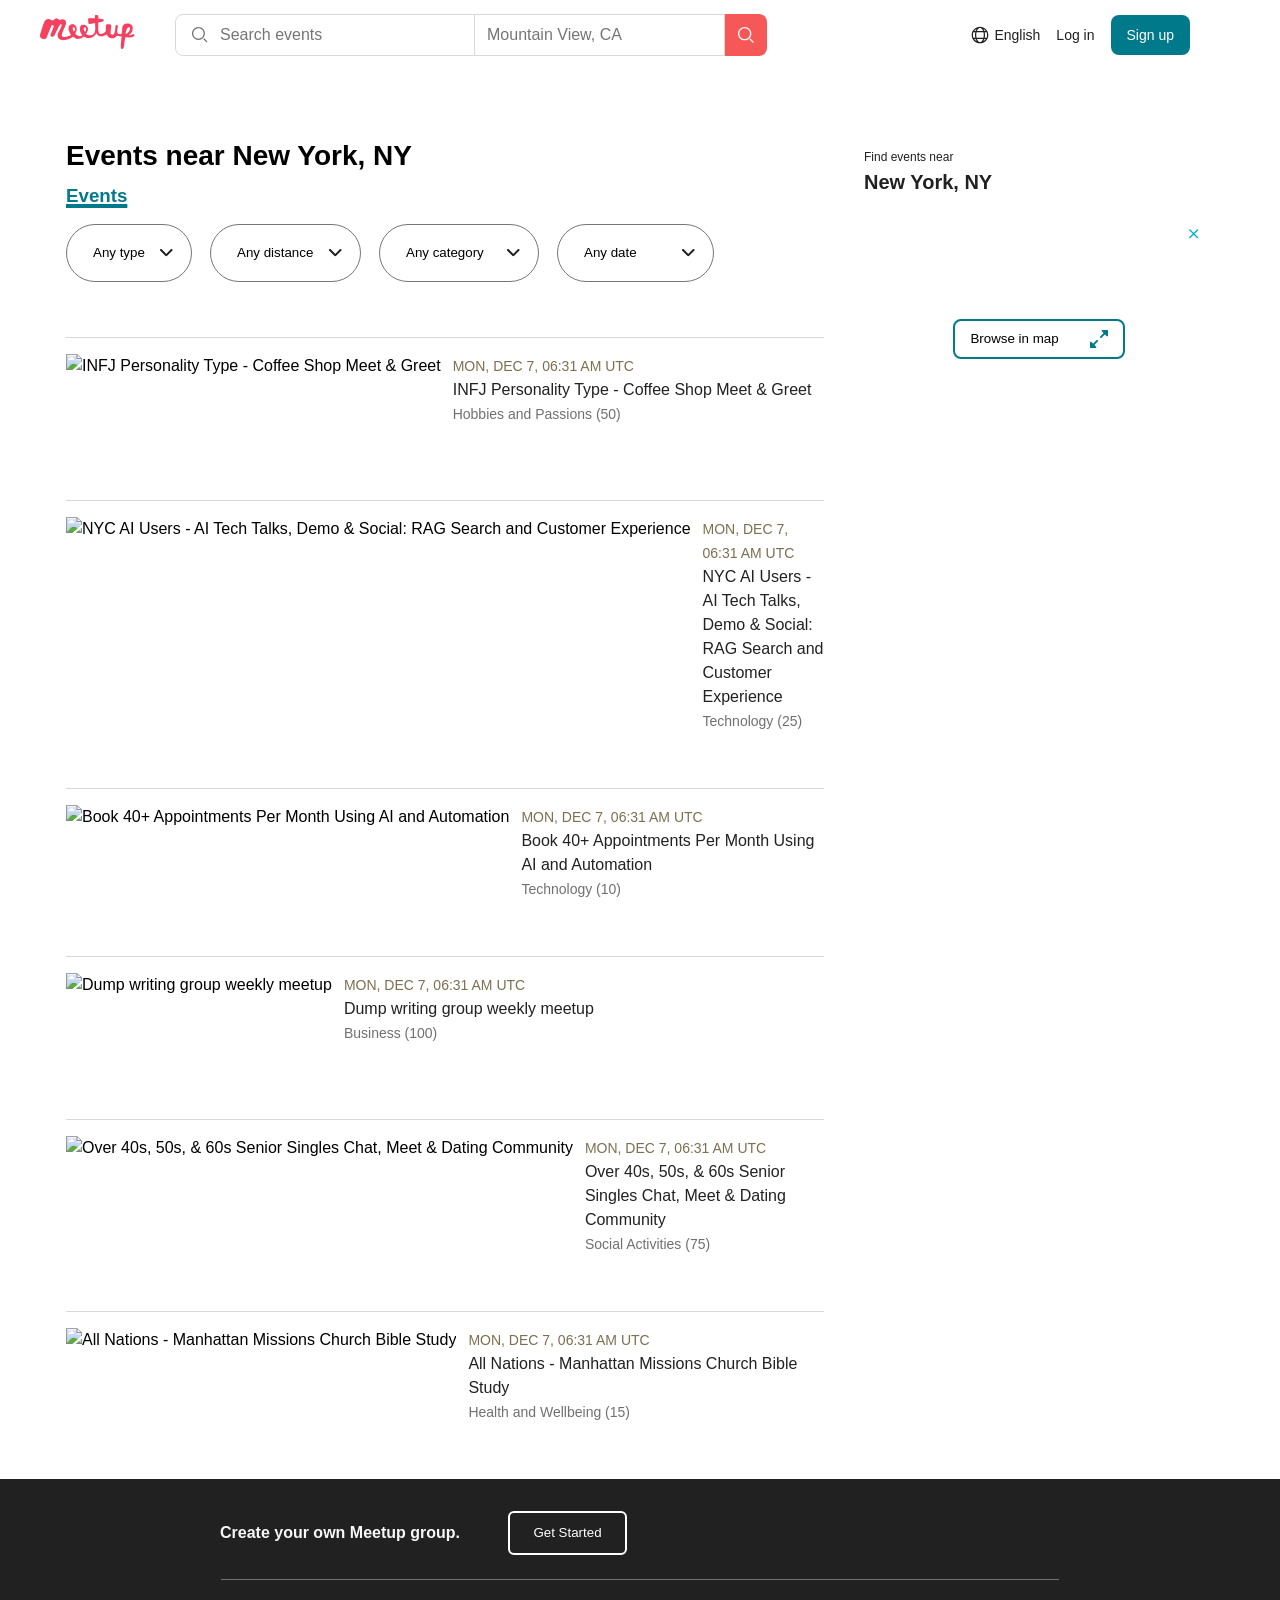
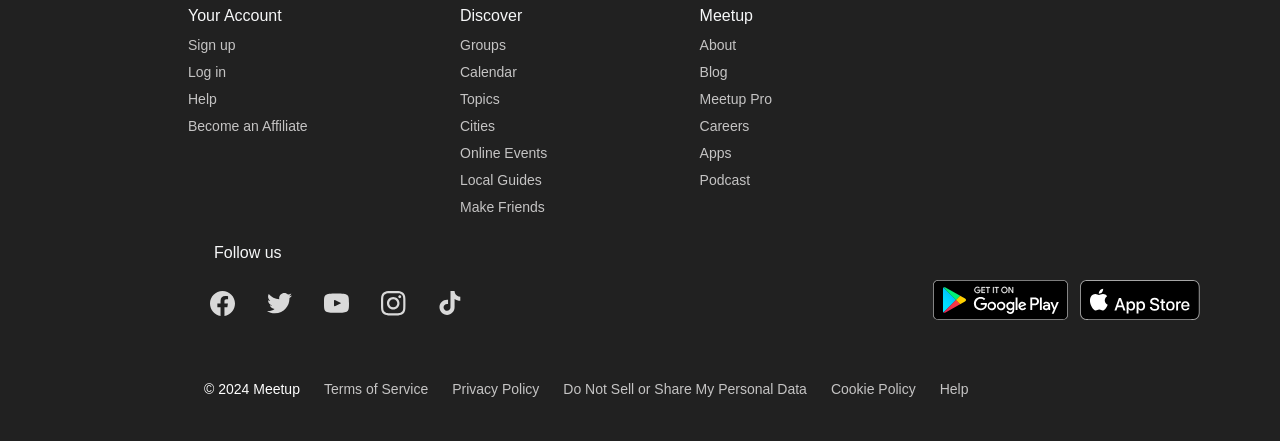
==== events.html @ 15247683 "Update project" ====
<!doctype html>
<html lang="en">
  <head>
    <meta charset="UTF-8" />
    <meta name="viewport" content="width=device-width, initial-scale=1.0" />
    <title>Document</title>
    <link rel="stylesheet" href="./css/style.css" />
    <link rel="stylesheet" href="./css/events.css" />
  </head>
  <body>

     <header class="header">
      <div class="header__container-desc">
        <div class="header__left">
          <a href="./index.html" class="logo">
            <img src="./assets/logos/SVG.png" alt="Meetup" />
          </a>

          <form class="search-form">
            <div class="search-form__field">
              <img
                class="search-form__icon"
                src="./assets/icons/features/search_gray.svg"
                alt=""
              />
              <input type="text" placeholder="Search events" />
            </div>

            <div class="search-form__location">
              <input type="text" placeholder="Mountain View, CA" />
            </div>

            <button class="search-form__button" type="submit">
              <img src="./assets/icons/features/Vector.svg" alt="Search" />
            </button>
          </form>
        </div>

        <div class="header__right">
          <a href="#" class="header__language">
            <img src="./assets/icons/ui/globus.svg" alt="" />
            <span>English</span>
          </a>

          <a href="/login" class="login">Log in</a>
          <a href="">
            <button class="sign" type="submit">Sign up</button>
          </a>
        </div>
      </div>
       <div class="header__container-mob">
        <div class="header__left">
          <a href="./index.html" class="logo">
            <img src="./assets/logos/SVG.png" alt="Meetup"/>
            </a>
          <div class="header__links">
          <a href="#" class="header__language">
            <img src="./assets/icons/ui/globus.svg" alt="" />
            <span>English</span>
          </a>

          <a href="#" class="login">Log in</a>
          
            <button class="sign" type="submit">Sign up</button>
          </a>
          </div>
        </div>
        <div class="header__right">
          <form class="search-form">
            <div class="search-form__field">
              <img
                class="search-form__icon"
                src="./assets/icons/features/search_gray.svg"
                alt=""
              />
              <input type="text" placeholder="Search events" />
            </div>

            <div class="search-form__location">
              <input type="text" placeholder="Mountain View, CA" />
            </div>

            <button class="search-form__button" type="submit">
              <img src="./assets/icons/features/Vector.svg" alt="Search" />
            </button>
          </form>
        </div>
      </div>
    </header>
<section class="events-page">
  <div class="container__events-page">

    <div class="event-page__layout">

      <div class="events-page__content-left">

        <h2 class="titel events-page__titel">
          Events near New York, NY
        </h2>

        <h3 class="events-pages-subtitle">Events</h3>

        <div class="filter-events">
          <select class="typeFilter">
            <option value="all">Any type</option>
            <option value="offline">Offline</option>
            <option value="online">Online</option>
          </select>

          <select class="distanceFilter">
            <option value="all">Any distance</option>
            <option value="5">5 km</option>
            <option value="15">15 km</option>
            <option value="25">25 km</option>
            <option value="50">50 km</option>
          </select>

          <select class="categoryFilter">
            <option value="all">Any category</option>
            <option value="Technology">Technology</option>
            <option value="Business">Business</option>
            <option value="Hobbies and Passions">Hobbies and Passions</option>
            <option value="Social Activities">Social Activities</option>
          </select>

          <select class="dateFilter">
            <option value="all">Any date</option>
            <option value="Today">Today</option>
            <option value="Tomorrow">Tomorrow</option>
            <option value="This week">This week</option>
            <option value="This weekend">This weekend</option>
             <option value="Next week">Next week</option>
          </select>
        </div>


        <!-- filtering for the mobile version -->
          <div class="filter-events__mobile">
          <select class="typeFilter-mobile">
            <option value="all">Any type</option>
            <option value="offline">Offline</option>
            <option value="online">Online</option>
          </select>

          <select class="distanceFilter-mobile">
            <option value="all">Any distance</option>
            <option value="5">5 km</option>
            <option value="15">15 km</option>
            <option value="25">25 km</option>
            <option value="50">50 km</option>
          </select>

          <select class="categoryFilter-mobile">
            <option value="all">Any category</option>
            <option value="Technology">Technology</option>
            <option value="Business">Business</option>
            <option value="Hobbies and Passions">Hobbies and Passions</option>
            <option value="Social Activities">Social Activities</option>
          </select>

          <select class="dateFilter-mobile">
            <option value="all">Any date</option>
            <option value="Today">Today</option>
            <option value="Tomorrow">Tomorrow</option>
            <option value="This week">This week</option>
            <option value="This weekend">This weekend</option>
             <option value="Next week">Next week</option>
          </select>
        </div>

        <section class="events">
          <div class="events__list"></div>
        </section>

      </div>

      <div class="events-page__content-right">
        
        <span class="events-page__laben">
          Find events near
        </span>
        
        <h3 class="events-page__location">
          New York, NY
        </h3>
        
        <div class="map">
          
          <img src="" alt="" class="events-near__icon">
          <iframe
            src="https://www.google.com/maps/embed?pb=!1m14!1m12!1m3!1d20429.08057670783!2d8.6039438!3d50.20535185!2m3!1f0!2f0!3f0!3m2!1i1024!2i768!4f13.1!5e0!3m2!1sde!2sde!4v1780585894443!5m2!1sde!2sde"
            style="border:0;"
            allowfullscreen=""
            loading="lazy">
          </iframe> 
      
           <button class="btn__map">
            Browse in map <img class="btn-expand__icon" src="./assets/icons/second-page/expandMapIcon.svg" alt="">
          </button> 
      
           <a class="map__close" href="#">
            <img src="./assets/icons/second-page/Vector.svg" alt="">
          </a>
      
        </div>
      
      </div>
      
      </div>
      
      </div>
    </div>

  </div>
    

    <script src="./js/index.js"></script>
  
 <footer class="footer">
      <div class="footer__container">
  <div class="footer__top">
        <p class="footer__cta">Create your own Meetup group.</p>
        <button class="footer__btn">Get Started</button>
      </div>
      <!-- линия -->
       <div class="footer__divider"></div>
       <div class="footer__nav">
        <div class="footer__column">
          <h4 class="footer__title">Your Account</h4>
          <ul class="footer__list">
            <li class="footer__item">
              <a href="" class="footer__link">Sign up</a>
            </li>
            <li class="footer__item">
              <a href="" class="footer__link">Log in</a>
            </li>
            <li class="footer__item">
              <a href="" class="footer__link">Help</a>
            </li>
            <li class="footer__item">
              <a href="" class="footer__link">Become an Affiliate</a>
            </li>
          </ul>
        </div>

          <div class="footer__column">
          <h4 class="footer__title">Discover</h4>
          <ul class="footer__list">
            <li class="footer__item">
              <a href="" class="footer__link">Groups</a>
            </li>
            <li class="footer__item">
              <a href="" class="footer__link">Calendar</a>
            </li>
            <li class="footer__item">
              <a href="" class="footer__link">Topics</a>
            </li>
            <li class="footer__item">
              <a href="" class="footer__link">Cities</a>
            </li>
            <li class="footer__item">
              <a href="" class="footer__link">Online Events</a>
            </li>
            <li class="footer__item">
              <a href="" class="footer__link">Local Guides</a>
            </li>
            <li class="footer__item">
              <a href="" class="footer__link">Make Friends</a>
            </li>
          </ul>
        </div>

          <div class="footer__column">
          <h4 class="footer__title">Meetup</h4>
          <ul class="footer__list">
            <li class="footer__item">
              <a href="" class="footer__link">About</a>
            </li>
            <li class="footer__item">
              <a href="" class="footer__link">Blog</a>
            </li>
            <li class="footer__item">
              <a href="" class="footer__link">Meetup Pro</a>
            </li>
            <li class="footer__item">
              <a href="" class="footer__link">Careers</a>
            </li>
             <li class="footer__item">
              <a href="" class="footer__link">Apps</a>
            </li>
             <li class="footer__item">
              <a href="" class="footer__link">Podcast</a>
            </li>
          </ul>
        </div>
      </div>
      <div class="footer__social">
        <h4 class="footer__social-title">Follow us</h4>
      </div>
      <div class="footer__social-items">
        <div class="footer__social-list">
          <img src="./assets/icons/social/facebook.svg" alt="facebook" class="footer__facebook">
          <img src="./assets/icons/social/twitter.svg" alt="twitter" class="footer__twitter">
          <img src="./assets/icons/social/youtube.svg" alt="" class="footer__youtube">
          <img src="./assets/icons/social/instagram.svg" alt="" class="footer__instagram">
          <img src="./assets/icons/social/tiktok.svg" alt="" class="footer__tiktok">
        </div>
        <div class="footer__social-link">
          <a id="google" href="#google">
            <img src="./assets/store-badges/Google-play.svg" alt="">
          </a>
           <a id="apple" href="#apple">
            <img src="./assets/store-badges/apple-store.svg" alt="">
          </a>
        </div>
      </div>
      <div class="footer__bottom">
       <span class="footer__copyright">© 2024 Meetup</span>
       <a href="" class="footer__police-link">Terms of Service</a>
       <a href="" class="footer__police-link">Privacy Policy</a>
       <a href="" class="footer__police-link">Do Not Sell or Share My Personal Data</a>
       <a href="" class="footer__police-link">Cookie Policy</a>
       <a href="" class="footer__police-link">Help</a>
      </div>
    </div>
   
    </footer>

    <script src="./js/index.js"></script>
  </body>
</html>
---- css/style.css ----
* {
  margin: 0;
  padding: 0;
  box-sizing: border-box;
  font-family: 'Roboto', sans-serif;
  line-height: 24px;
}
body {
  font-family: 'Roboto', sans-serif;
}

.container {
  max-width: 1192px;
  margin: 0 auto;
  padding: 0 24px;
}
/* @media (max-width: 393px) {
  .container {
    max-width: 363px;
  }
} */

.title {
  font-size: 28px;
  font-weight: 600;
  color: #212121;
}
@media (max-width: 768px) {
  .title {
    font-size: 20px;
  }
}
/* @media (max-width: 393px) {
  .container {
    margin: 0 auto;
  }
} */
---- css/events.css ----
.header__container-desc {
  display: flex;
  justify-content: space-between;
  align-items: center;
  max-width: 1512px;
  padding: 0 40px;
  margin: 14px auto 0 auto;
}
.header__container-mob {
  display: none;
}

.header__left {
  display: flex;
  align-items: center;
  gap: 40px;
  width: 400px;
}
.logo {
  position: relative;
  z-index: 1000;
  pointer-events: auto;
}

.search-form {
  display: flex;
  align-items: center;
}

.search-form__field,
.search-form__location {
  display: flex;
  align-items: center;
  height: 42px;
  border: 1px solid #d9d9d9;
  background: #fff;
}

.search-form__field {
  width: 300px;
  border-radius: 8px 0 0 8px;
  @media (max-width: 768px) {
    width: 230px;
  }
  @media (max-width: 768px) {
    width: 170px;
  }
  @media (max-width: 768px) {
    /* width: 150px; */
  }
}

.search-form__location {
  width: 250px;
  border-left: none;
  @media (max-width: 768px) {
    width: 200px;
  }
  @media (max-width: 768px) {
    display: none;
  }
  @media (max-width: 768px) {
    display: none;
  }
}

.search-form__icon {
  width: 16px;
  height: 16px;
  margin-left: 16px;
}

.search-form input {
  border: none;
  outline: none;
  padding: 0 12px;
  width: 100%;
  font-size: 16px;
}

.search-form__button {
  width: 42px;
  height: 42px;
  border: none;
  background: #f65858;
  border-radius: 0 8px 8px 0;
  cursor: pointer;

  display: flex;
  align-items: center;
  justify-content: center;
}

.search-form__button img {
  width: 16px;
  height: 16px;
}
.header__language {
  display: flex;
  align-items: center;
  gap: 4px;
  text-decoration: none;
}
.header__language img {
  transition: transform 0.4s ease;
  @media (max-width: 768px) {
    display: none;
  }
  @media (max-width: 768px) {
    display: block;
  }
}
.header__language img:hover {
  transform: rotate(360deg) scale(1.1);
}
.search-events {
  padding: 13px 24px 13px 37px;
}
.header__right {
  display: flex;
  align-items: center;
  gap: 16px;
  margin-right: 50px;
}
.header__language {
  text-decoration: none;
}

.header__language span {
  font-size: 14px;
  font-weight: 500;
  color: #212121;
  @media (max-width: 768px) {
    display: none;
  }
  @media (max-width: 768px) {
    display: block;
  }
}

.login {
  font-size: 14px;
  font-weight: 500;
  color: #212121;
  text-decoration: none;
  @media (max-width: 768px) {
    display: none;
  }
  @media (max-width: 768px) {
    display: block;
  }
}

.sign {
  display: inline-flex;
  align-items: center;
  justify-content: center;
  font-size: 14px;
  font-weight: 500;
  text-decoration: none;
  background-color: #00798a;
  border-radius: 8px;
  border: none;
  color: #ffffff;
  padding: 8px 16px;
  transition: transform 0.3s ease;
  @media (max-width: 768px) {
    display: none;
  }
  @media (max-width: 768px) {
    display: block;
  }
}

.sign:hover {
  transform: translateY(-3px);
  background-color: #f65858;
}
@media (max-width: 768px) and (hover: none) {
  .sign:active {
    transform: translateY(-3px);
    background-color: #f65858;
  }
}
.container__events-page {
  max-width: 1196px;
  margin: 0 auto;
  padding: 0 24px;
}
.event-page__layout {
  display: flex;
  justify-content: space-between;
  align-items: flex-start;
  gap: 40px;
  margin-top: 88px;
  margin-bottom: 22px;
}
.events-page__content-left {
  flex: 1;
  min-width: 0;
}
.event-page-left {
  flex: 1;
}
.events-page__titel {
  font-size: 28px;
  font-weight: 600;
}
.events-pages-subtitle {
  margin-top: 16px;
  margin-bottom: 16px;
  color: #00798a;
  text-decoration: underline 4px;
  transition: color 0.3s ease;
}
.events-pages-subtitle:hover {
  color: #f65858;
}

.events-page__content-right {
  max-width: 350px;
  flex-shrink: 0;
  top: 20px;
  @media (max-width: 768px) {
    display: none;
  }
}

.filter-events {
  display: flex;
  gap: 18px;
  @media (max-width: 768px) {
    display: none;
  }
}
.filter-events__mobile select {
  width: 100%;
  height: 46px;

  border: 1px solid #d9d9d9;
  border-radius: 40px;

  padding: 0 46px 0 16px;

  font-size: 14px;
  background-color: #fff;

  appearance: none;
  -webkit-appearance: none;
  -moz-appearance: none;

  background-image: url('../assets/icons/second-page/arrow.svg');
  background-repeat: no-repeat;
  background-position: right 18px center;
}
.filter-events__mobile {
  display: none;
  @media (max-width: 768px) {
    display: grid;
    grid-template-columns: repeat(2, 1fr);
    justify-content: space-between;
    gap: 20px;
    appearance: none;
  }
}

select {
  appearance: none;
}
.typeFilter {
  max-width: 160px;
  min-height: 46px;
  border-radius: 40px;
  background-color: #f6f7f8;
  padding: 16px 46px 16px 26px;
  background: url('../assets/icons/second-page/arrow.svg') no-repeat;
  background-position: right 18px center;
}
.distanceFilter {
  max-width: 160px;
  min-height: 46px;
  border-radius: 40px;
  background-color: #f6f7f8;
  padding: 16px 46px 16px 26px;
  background: url('../assets/icons/second-page/arrow.svg') no-repeat;
  background-position: right 18px center;
}
.categoryFilter {
  max-width: 160px;
  min-height: 46px;
  border-radius: 40px;
  background-color: #f6f7f8;
  padding: 16px 46px 16px 26px;
  background: url('../assets/icons/second-page/arrow.svg') no-repeat;
  background-position: right 18px center;
}
.dateFilter {
  max-width: 160px;
  min-height: 46px;
  border-radius: 40px;
  background-color: #f6f7f8;
  padding: 16px 46px 16px 26px;
  background: url('../assets/icons/second-page/arrow.svg') no-repeat;
  background-position: right 18px center;
}

.map {
  position: relative;
  overflow: hidden;
  border-radius: 12px;
  width: 350px;
  height: 285px;
  @media (max-width: 768px) {
    display: none;
  }
  @media (max-width: 768px) {
    display: none;
  }
}

.map iframe {
  display: block;
  width: 100%;
  height: 100%;
  border: 0;
  filter: blur(1px);
  @media (max-width: 768px) {
    display: none;
  }
}

.map__close {
  position: absolute;
  right: 15px;
  top: 30px;
  z-index: 30;
  width: 10px;
  height: 10px;
  background-color: #ffffff;
  color: #00aecd 1.25;
  text-decoration: none;

  line-height: 1;
  @media (max-width: 768px) {
    display: none;
  }
}

.btn__map {
  position: absolute;
  display: flex;
  justify-content: space-around;
  align-items: center;
  width: 172px;
  height: 40px;
  left: 50%;
  top: 50%;
  transform: translate(-50%, -50%);
  z-index: 20;
  border: 2px solid #00798a;
  border-radius: 8px;
  background-color: #ffffff;
  @media (max-width: 768px) {
    display: none;
  }
}

.event-card {
  border-top: 1px solid #d9d9d9;
  width: 100%;
  max-width: none;
  min-height: 108px;
  padding-top: 16px;
  display: flex;
  align-items: flex-start;
  gap: 12px;
  margin-top: 55px;
  @media (max-width: 768px) {
    display: flex;
    align-items: flex-start;
    gap: 12px;
    width: 100%;
    margin-top: 24px;
  }
  .event-card-left {
    flex-shrink: 0;
  }
  .event-card-img {
    width: 100%;
    height: 56px;
    object-fit: cover;
  }

  .event-card-descr {
    flex: 1;
    min-width: 0;
  }

  .event-card-time {
    font-size: 14px;
  }

  .event-card-descr {
    font-size: 14px;
  }
}

.event-card-img {
  width: 159px;
  height: 89px;
}
.event-card-time {
  color: #7c6f50;
  font-size: 14px;
  font-weight: 500;
  text-transform: uppercase;
}
.event-card-title {
  color: #212121;
  font-size: 16px;
  font-weight: 500;
}
.event-card-descr {
  color: #707070;
  font-size: 14px;
}
.events-page__laben {
  font-size: 12px;
  font-weight: 500;
  line-height: 16px;
  color: #212121;
  @media (max-width: 768px) {
    display: none;
  }
}
.events-page__location {
  font-size: 20px;
  font-weight: 700;
  line-height: 28px;
  color: #212121;
  @media (max-width: 768px) {
    display: none;
  }
}
.footer{
  background-color: #212121;
}
.footer__container {
  max-width: 1196px;
  margin: 0 auto;

  padding: 32px 32px 40px;

  display: flex;
  flex-direction: column;
  margin-top: 55px;
  @media (max-width) {
    width: 100%;
    max-width: 100%;
  }
  @media (max-width: 768px) {
    padding-left: 0;
  }
}
@media (max-width: 768px) {
  .footer__container {
    width: 100%;
    max-width: 100%;
    margin: 0;
    padding: 24px 16px;
  }
}
.footer__top {
  max-width: 1120px;
  width: 100%;
  margin: 0 auto;
  display: flex;
  align-items: center;
  gap: 32px;
  padding-left: 140px;
}
@media (max-width: 768px) {
  .footer__top {
    padding-left: 0;
    justify-content: space-between;
    align-items: flex-start;
  }
}
@media (max-width: 768px) {
  .footer__top,
  .footer__nav,
  .footer__social,
  .footer__social-items,
  .footer__bottom {
    padding-left: 0;
    max-width: 100%;
    width: 100%;
    margin: 0 auto;
  }
}
.footer__cta {
  font-size: 16px;
  font-weight: 600;
  color: #f6f7f8;
  text-align: center;
  @media (max-width: 768px) {
    padding-left: 80px;
  }
  @media (max-width: 768px) {
    padding-left: 0;
  }
}
@media (max-width: 768px) {
  .footer__cta {
    max-width: 180px;
    text-align: left;
  }
}
.footer__btn {
  width: 119px;
  height: 44px;
  margin-left: 16px;
  background-color: transparent;
  color: #ffffff;
  border: 2px solid #ffffff;
  border-radius: 6px;
  transition: filter 0.3s ease;
}
.footer__btn:hover {
  box-shadow: 0 0 12px rgba(0, 121, 138, 0.9);
}
@media (max-width: 768px) {
  .footer__btn {
    min-width: 110px;
    height: 44px;
    white-space: nowrap;
  }
}
.footer__divider {
  max-width: 1120px;
  width: 74%;

  height: 1px;
  background-color: #707070;
  margin: 24px auto;
  @media (max-width: 768px) {
    width: 95%;
  }
}
.footer__nav {
  display: flex;
  justify-content: flex-start;
  gap: clamp(40px, 8vw, 180px);
  width: 100%;
  padding-left: clamp(20px, 5vw, 140px);
  max-width: 1120px;
}
.footer__column {
  gap: 80px;
  padding-left: 50px;
}
@media (max-width: 768px) {
  .footer__column {
    padding-left: 120px;
  }
}
@media (max-width: 768px) {
  .footer__column {
    padding-left: 20px;
  }
}
@media (max-width: 768px) {
  .footer__nav {
    gap: 80px;
    padding-left: 0;
  }
}

@media (max-width: 768px) {
  .footer__nav {
    gap: 40px;
    padding-left: 20px;
  }
}

@media (max-width: 768px) {
  .footer__nav {
    display: grid;
    grid-template-columns: repeat(3, 1fr);
    gap: 12px;
    padding: 0;
  }
}
@media (max-width: 768px) {
  .footer__top,
  .footer__social,
  .footer__social-items,
  .footer__bottom {
    padding-left: 40px;
    /* padding-left: 0; */
  }
}
.footer__title {
  font-size: 16px;
  font-weight: 400;
  color: #f6f7f8;
}
.footer__column {
  flex: none;
}
.footer__list {
  list-style: none;
  max-width: 373px;
  padding: 0;
  margin: 7px 0 0;
}
.footer__social {
  display: flex;
  justify-content: space-between;
  max-width: 1120px;
  width: 100%;
  padding-left: 140px;
  /* padding-left: 0; */
  @media (max-width: 768px) {
    padding-left: 120px;
  }
  @media (max-width: 768px) {
    padding-left: 20px;
  }
}
@media (max-width: 768px) {
  .footer__social {
    padding-left: 0;
    justify-content: flex-start;
    gap: 24px;
  }
}
.footer__social-title {
  font-size: 16px;
  font-weight: 400;
  color: #f6f7f8;
  margin-bottom: 15px;
  margin-top: 24px;
}
.footer__item {
  display: flex;
  margin: 7px 0 0;
}
.footer__link {
  font-size: 14px;
  font-weight: 400;
  line-height: 20px;
  color: #c5c4c4;
  text-decoration: none;
  max-width: 278px;
}
@media (max-width: 768px) {
  .footer__link {
    white-space: normal;
  }
}
.footer__social-items {
  display: flex;
  justify-content: space-between;
  align-items: center;
  max-width: 1120px;
  width: 100%;
  margin: 0 auto 50px;
  gap: 32px;
  padding-left: 120px;
  @media (max-width: 858px) {
    padding-left: 20px;
  }
}
.footer__social-list {
  display: flex;
  align-items: center;
  gap: 32px;
  padding-left: 10px;
}

@media (max-width: 768px) {
  .footer__social-items {
    padding-left: 0;
    margin-bottom: 24px;
  }
  .footer__social-list {
    display: flex;
    gap: 32px;
  }

  .footer__social-list {
    gap: 24px;
  }
}
.footer__social-list img {
  width: 25px;
  height: 25px;
}
.footer__social-list img:hover {
  animation: pulse 0.8s ease;
  filter: drop-shadow(0 0 5px #00aecd) drop-shadow(0 0 10px #97cad1)
    drop-shadow(0 0 15px #00aecd);
}
@keyframes pulse {
  0% {
    transform: scale(1);
  }
  50% {
    transform: scale(1.15);
  }
  100% {
    transform: scale(1);
  }
}
.footer__social-link {
  display: flex;
  gap: 12px;
  transition: filter 0.3s ease;
}
.footer__social-link a:hover {
  filter: drop-shadow(0 0 8px rgba(0, 121, 138, 0.5));
}
@media (max-width: 768px) {
  .footer__social-link {
    display: none;
  }
}
@media (max-width: 768px) {
  .footer__social-link img {
    display: none;
  }
}
.footer__bottom {
  display: flex;
  align-items: center;
  gap: 24px;
  padding-left: 130px;
}
@media (max-width: 768px) {
  .footer__bottom {
    padding: 0;
  }
}
@media (max-width: 768px) {
  .footer__bottom {
    padding-left: 20px;
  }
}
.footer__copyright {
  font-size: 14px;
  font-weight: 400;
  color: #ffffff;
}
@media (max-width: 768px) {
  .footer__copyright {
    display: block;
    text-align: left;
    padding-left: 0;
    justify-content: start;
  }
}
@media (max-width: 768px) {
  .footer__police-link {
    display: none;
  }
}
.footer__police-link {
  font-size: 14px;
  font-weight: 400;
  color: #c5c4c4;
  text-decoration: none;

  @media (max-width: 768px) {
  }
}

@media (max-width: 768px) {
  .header__container-mob {
    display: flex;
    justify-content: space-between;
    align-items: center;
    max-width: 1512px;
    margin: 14px auto 0 auto;
    flex-wrap: wrap;
    padding: 16px;
    gap: 18px;
  }
  .header__container-desc {
    display: none;
  }

  .header__left,
  .header__right {
    width: 100%;
  }
  .header__right {
    width: 100%;
    margin-right: 0;
  }

  .header__right {
    justify-content: flex-end;
  }

  .search-form {
    width: 100%;
  }

  .search-form__field {
    flex: 1;
  }

  .header__language img {
    width: 17px;
    height: 17px;
  }

  .header__language span,
  .login,
  .sign {
    font-size: 12px;
  }
  .search-form__location {
    display: none;
  }
}

@media (max-width: 768px) {
  .header__left {
    max-width: 100%;
    gap: 0;
    justify-content: space-between;
  }
  .header__links {
    display: flex;
    justify-content: space-between;
    align-items: center;
    gap: 18px;
  }
}




@media (max-width: 768px) {

  .header__container-desc {
    display: none;
  }

  .header__container-mob {
    display: flex;
    flex-direction: column;
    gap: 16px;
    padding: 16px;
  }

  .event-page__layout {
    flex-direction: column;
  }

  .events-page__content-right {
    display: none;
  }

  .filter-events {
    display: none;
  }

  .filter-events__mobile {
    display: grid;
    grid-template-columns: repeat(2, 1fr);
    gap: 12px;
  }

  .event-card {
    margin-top: 24px;
  }

  .event-card-img {
    width: 120px;
    height: 70px;
    object-fit: cover;
  }

  .events-page__titel {
    font-size: 24px;
  }
}
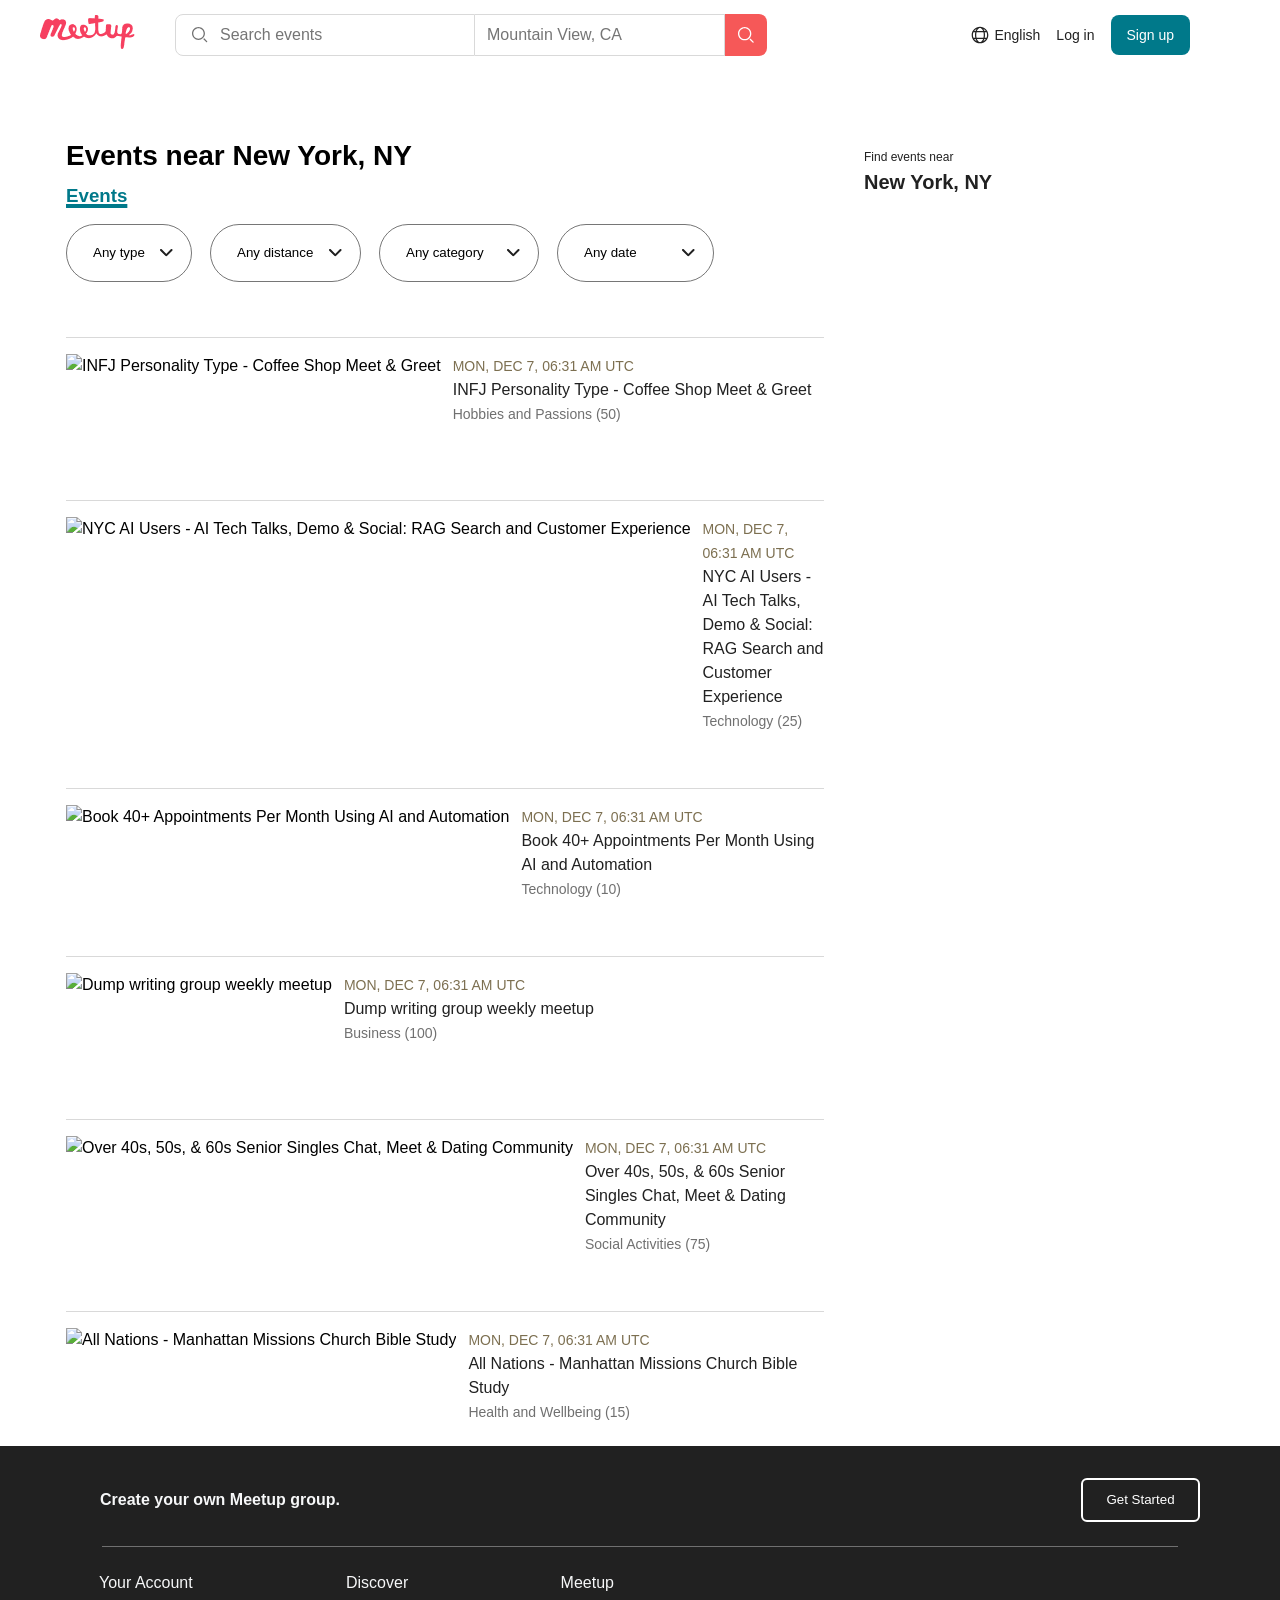
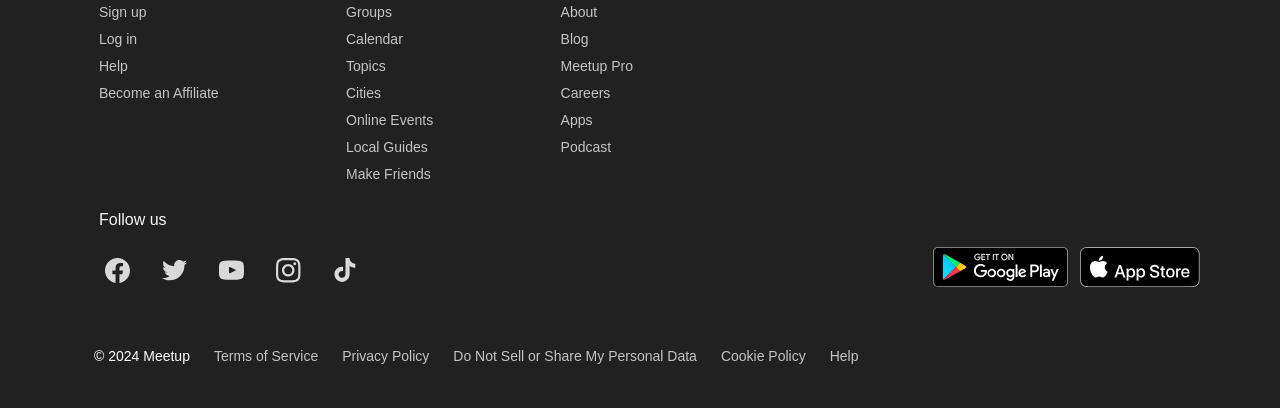
==== commit a9ef8029: "Improve responsive layout" ====
--- a/events.html
+++ b/events.html
@@ -6,6 +6,8 @@
     <title>Document</title>
     <link rel="stylesheet" href="./css/style.css" />
     <link rel="stylesheet" href="./css/events.css" />
+    <link rel="stylesheet" href="https://unpkg.com/leaflet@1.9.4/dist/leaflet.css" />
+    <script src="https://unpkg.com/leaflet@1.9.4/dist/leaflet.js"></script>
   </head>
   <body>
 
@@ -184,7 +186,7 @@
           New York, NY
         </h3>
         
-        <div class="map">
+        <!-- <div class="map">
           
           <img src="" alt="" class="events-near__icon">
           <iframe
@@ -202,8 +204,10 @@
             <img src="./assets/icons/second-page/Vector.svg" alt="">
           </a>
       
-        </div>
-      
+        </div> -->
+      <div id="map" class="map">
+        
+      </div>
       </div>
       
       </div>
--- a/css/style.css
+++ b/css/style.css
@@ -5,6 +5,7 @@
   font-family: 'Roboto', sans-serif;
   line-height: 24px;
 }
+
 body {
   font-family: 'Roboto', sans-serif;
 }
@@ -12,7 +13,26 @@
 .container {
   max-width: 1192px;
   margin: 0 auto;
-  padding: 0 24px;
+  /* padding: 0 24px; */
+}
+
+@media (max-width: 1192px) {
+  .container {
+    padding: 0 24px;
+  }
+}
+@media (max-width: 768px) {
+  .container {
+    margin: 0 auto;
+    /* padding: 0 40px; */
+  }
+}
+
+@media (max-width: 393px) {
+  .container {
+    margin: 0 auto;
+    /* padding: 0 12px; */
+  }
 }
 /* @media (max-width: 393px) {
   .container {
--- a/css/events.css
+++ b/css/events.css
@@ -101,6 +101,19 @@
   gap: 4px;
   text-decoration: none;
 }
+@media (max-width: 1190px) {
+  .header__language {
+    display: none;
+  }
+}
+@media (max-width: 768px) {
+  .header__language {
+    display: flex;
+    align-items: center;
+    gap: 4px;
+    text-decoration: none;
+  }
+}
 .header__language img {
   transition: transform 0.4s ease;
   @media (max-width: 768px) {
@@ -121,6 +134,11 @@
   align-items: center;
   gap: 16px;
   margin-right: 50px;
+}
+@media (max-width: 1090px) {
+  .header__right {
+    display: flex;
+  }
 }
 .header__language {
   text-decoration: none;
@@ -143,9 +161,61 @@
   font-weight: 500;
   color: #212121;
   text-decoration: none;
-  @media (max-width: 768px) {
-    display: none;
-  }
+}
+
+@media (max-width: 1015px) {
+  .login {
+    display: none;
+  }
+}
+@media (max-width: 768px) {
+  .login {
+    display: block;
+  }
+}
+
+.sign:hover {
+  transform: translateY(-3px);
+  background-color: #f65858;
+}
+@media (max-width: 768px) and (hover: none) {
+  .sign:active {
+    transform: translateY(-3px);
+    background-color: #f65858;
+  }
+}
+.search-events {
+  padding: 13px 24px 13px 37px;
+}
+.header__right {
+  display: flex;
+  align-items: center;
+  gap: 16px;
+  margin-right: 50px;
+}
+@media (max-width: 1090px) {
+  .header__right {
+    display: flex;
+  }
+}
+.header__language {
+  text-decoration: none;
+}
+
+.header__language span {
+  font-size: 14px;
+  font-weight: 500;
+  color: #212121;
+  @media (max-width: 768px) {
+    display: block;
+  }
+}
+
+.login {
+  font-size: 14px;
+  font-weight: 500;
+  color: #212121;
+  text-decoration: none;
   @media (max-width: 768px) {
     display: block;
   }
@@ -164,10 +234,15 @@
   color: #ffffff;
   padding: 8px 16px;
   transition: transform 0.3s ease;
-  @media (max-width: 768px) {
-    display: none;
-  }
-  @media (max-width: 768px) {
+}
+
+@media (max-width: 960px) {
+  .sign {
+    display: none;
+  }
+}
+@media (max-width: 768px) {
+  .sign {
     display: block;
   }
 }
@@ -221,7 +296,7 @@
   max-width: 350px;
   flex-shrink: 0;
   top: 20px;
-  @media (max-width: 768px) {
+  @media (max-width: 1125px) {
     display: none;
   }
 }
@@ -310,7 +385,7 @@
   border-radius: 12px;
   width: 350px;
   height: 285px;
-  @media (max-width: 768px) {
+  @media (max-width: 1125px) {
     display: none;
   }
   @media (max-width: 768px) {
@@ -364,17 +439,16 @@
     display: none;
   }
 }
-
 .event-card {
   border-top: 1px solid #d9d9d9;
   width: 100%;
-  max-width: none;
   min-height: 108px;
   padding-top: 16px;
   display: flex;
   align-items: flex-start;
   gap: 12px;
   margin-top: 55px;
+
   @media (max-width: 768px) {
     display: flex;
     align-items: flex-start;
@@ -387,8 +461,9 @@
   }
   .event-card-img {
     width: 100%;
-    height: 56px;
+
     object-fit: cover;
+    aspect-ratio: 16 / 9;
   }
 
   .event-card-descr {
@@ -442,26 +517,26 @@
     display: none;
   }
 }
-.footer{
+.footer {
   background-color: #212121;
 }
+@media (max-width: 768px) {
+  .footer {
+    margin-top: 120px;
+  }
+}
+@media (max-width: 393px) {
+  .footer {
+    margin-top: 120px;
+  }
+}
+
 .footer__container {
   max-width: 1196px;
   margin: 0 auto;
-
   padding: 32px 32px 40px;
-
-  display: flex;
-  flex-direction: column;
-  margin-top: 55px;
-  @media (max-width) {
-    width: 100%;
-    max-width: 100%;
-  }
-  @media (max-width: 768px) {
-    padding-left: 0;
-  }
-}
+}
+
 @media (max-width: 768px) {
   .footer__container {
     width: 100%;
@@ -472,14 +547,21 @@
 }
 .footer__top {
   max-width: 1120px;
-  width: 100%;
   margin: 0 auto;
   display: flex;
-  align-items: center;
-  gap: 32px;
-  padding-left: 140px;
-}
-@media (max-width: 768px) {
+  justify-content: space-between;
+  align-items: center;
+  padding-left: 20px;
+}
+
+@media (max-width: 768px) {
+  .footer__top {
+    padding-left: 0;
+    justify-content: space-between;
+    align-items: flex-start;
+  }
+}
+@media (max-width: 393px) {
   .footer__top {
     padding-left: 0;
     justify-content: space-between;
@@ -498,24 +580,30 @@
     margin: 0 auto;
   }
 }
+
+@media (max-width: 393px) {
+  .footer__bottom {
+    padding-left: 0;
+  }
+}
 .footer__cta {
   font-size: 16px;
   font-weight: 600;
   color: #f6f7f8;
-  text-align: center;
-  @media (max-width: 768px) {
-    padding-left: 80px;
-  }
-  @media (max-width: 768px) {
-    padding-left: 0;
-  }
-}
-@media (max-width: 768px) {
+  text-align: left;
+  @media (max-width: 768px) {
+    padding-left: 20px;
+  }
+  @media (max-width: 393px) {
+    padding-left: 0;
+  }
+}
+/* @media (max-width: 393px) {
   .footer__cta {
     max-width: 180px;
     text-align: left;
   }
-}
+} */
 .footer__btn {
   width: 119px;
   height: 44px;
@@ -538,7 +626,7 @@
 }
 .footer__divider {
   max-width: 1120px;
-  width: 74%;
+  width: 95%;
 
   height: 1px;
   background-color: #707070;
@@ -552,21 +640,21 @@
   justify-content: flex-start;
   gap: clamp(40px, 8vw, 180px);
   width: 100%;
-  padding-left: clamp(20px, 5vw, 140px);
+  /* padding-left: clamp(20px, 5vw, 140px); */
   max-width: 1120px;
 }
 .footer__column {
   gap: 80px;
-  padding-left: 50px;
-}
-@media (max-width: 768px) {
+  padding-left: 25px;
+}
+
+@media (max-width: 393px) {
   .footer__column {
-    padding-left: 120px;
+    padding-left: 0;
   }
 }
 @media (max-width: 768px) {
   .footer__column {
-    padding-left: 20px;
   }
 }
 @media (max-width: 768px) {
@@ -591,15 +679,7 @@
     padding: 0;
   }
 }
-@media (max-width: 768px) {
-  .footer__top,
-  .footer__social,
-  .footer__social-items,
-  .footer__bottom {
-    padding-left: 40px;
-    /* padding-left: 0; */
-  }
-}
+
 .footer__title {
   font-size: 16px;
   font-weight: 400;
@@ -619,10 +699,10 @@
   justify-content: space-between;
   max-width: 1120px;
   width: 100%;
-  padding-left: 140px;
+  padding-left: 25px;
   /* padding-left: 0; */
   @media (max-width: 768px) {
-    padding-left: 120px;
+    padding-left: 20px;
   }
   @media (max-width: 768px) {
     padding-left: 20px;
@@ -641,6 +721,17 @@
   color: #f6f7f8;
   margin-bottom: 15px;
   margin-top: 24px;
+  /* padding-left: 20px; */
+}
+@media (max-width: 768px) {
+  .footer__social-title {
+    padding-left: 20px;
+  }
+}
+@media (max-width: 393px) {
+  .footer__social-title {
+    padding-left: 0;
+  }
 }
 .footer__item {
   display: flex;
@@ -667,8 +758,9 @@
   width: 100%;
   margin: 0 auto 50px;
   gap: 32px;
-  padding-left: 120px;
-  @media (max-width: 858px) {
+  padding-left: 15px;
+  /* padding-left: 120px; */
+  @media (max-width: 768px) {
     padding-left: 20px;
   }
 }
@@ -677,6 +769,14 @@
   align-items: center;
   gap: 32px;
   padding-left: 10px;
+  @media (max-width: 768px) {
+    padding-left: 20px;
+  }
+}
+@media (max-width: 393px) {
+  .footer__social-list {
+    padding-left: 0;
+  }
 }
 
 @media (max-width: 768px) {
@@ -696,6 +796,9 @@
 .footer__social-list img {
   width: 25px;
   height: 25px;
+  /* @media (max-width: 1180px) {
+    padding-left: 0;
+  } */
 }
 .footer__social-list img:hover {
   animation: pulse 0.8s ease;
@@ -735,18 +838,15 @@
   display: flex;
   align-items: center;
   gap: 24px;
-  padding-left: 130px;
+  padding-left: 20px;
+  /* padding-left: 130px; */
 }
 @media (max-width: 768px) {
   .footer__bottom {
     padding: 0;
   }
 }
-@media (max-width: 768px) {
-  .footer__bottom {
-    padding-left: 20px;
-  }
-}
+
 .footer__copyright {
   font-size: 14px;
   font-weight: 400;
@@ -756,10 +856,16 @@
   .footer__copyright {
     display: block;
     text-align: left;
-    padding-left: 0;
+    padding-left: 20px;
     justify-content: start;
   }
 }
+@media (max-width: 393px) {
+  .footer__copyright {
+    padding-left: 0px;
+  }
+}
+
 @media (max-width: 768px) {
   .footer__police-link {
     display: none;
@@ -840,11 +946,7 @@
   }
 }
 
-
-
-
-@media (max-width: 768px) {
-
+@media (max-width: 768px) {
   .header__container-desc {
     display: none;
   }
@@ -852,39 +954,53 @@
   .header__container-mob {
     display: flex;
     flex-direction: column;
+    padding: 16px;
     gap: 16px;
-    padding: 16px;
-  }
-
-  .event-page__layout {
+  }
+
+  .hero__container {
+    display: flex;
     flex-direction: column;
-  }
-
-  .events-page__content-right {
-    display: none;
-  }
-
-  .filter-events {
-    display: none;
-  }
-
-  .filter-events__mobile {
+    gap: 24px;
+  }
+
+  .hero__image svg,
+  .img__join-meetup img {
+    width: 100%;
+    height: auto;
+  }
+
+  /* .events-near__list {
+    grid-template-columns: 1fr;
+    gap: 24px;
+  } */
+
+  .online-events__list {
+    flex-direction: column;
+    gap: 24px;
+  }
+
+  /* .categories__list {
     display: grid;
     grid-template-columns: repeat(2, 1fr);
-    gap: 12px;
-  }
-
-  .event-card {
-    margin-top: 24px;
-  }
-
-  .event-card-img {
-    width: 120px;
-    height: 70px;
-    object-fit: cover;
-  }
-
-  .events-page__titel {
-    font-size: 24px;
-  }
-}+    gap: 16px;
+  } */
+
+  .container_meetup {
+    flex-direction: column;
+    text-align: center;
+    gap: 24px;
+    padding: 24px;
+  }
+
+  .cities__list {
+    display: grid;
+    grid-template-columns: repeat(2, 1fr);
+    gap: 20px;
+  }
+
+  .btn__content {
+    display: inline-block;
+    margin-bottom: 30px;
+  }
+}
